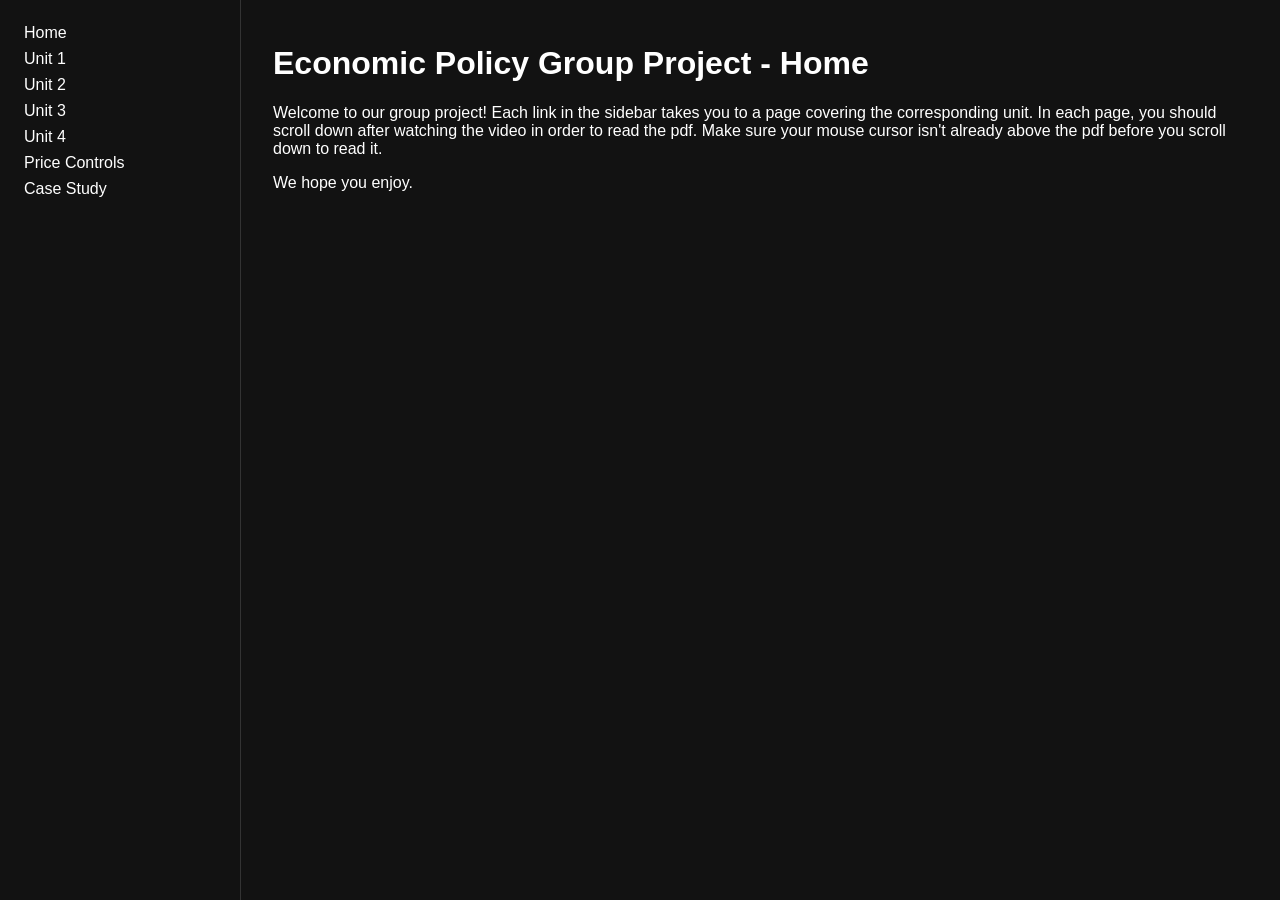
==== index.html @ c61ca4a8 "Update index.html" ====
<!DOCTYPE html>
<meta charset="utf-8">
<meta name="viewport" content="width=device-width">
<title>Home</title>
<link rel="stylesheet" href="style.css">
<nav>
    <a href="index.html">Home</a>
    <a href="unit1.html">Unit 1</a>
    <a href="unit2.html">Unit 2</a>
    <a href="unit3.html">Unit 3</a>
    <a href="unit4.html">Unit 4</a>
    <a href="price-controls.html">Price Controls</a>
    <a href="case-study.html">Case Study</a>
</nav>
<main>
  <h1>Economic Policy Group Project - Home</h1>
  <p>Welcome to our group project! Each link in the sidebar takes you to a page covering the corresponding unit. In each page, you should scroll down after watching the video in order to read the pdf. Make sure your mouse cursor isn't already above the pdf before you scroll down to read it. </p>
  <p>We hope you enjoy.</p>
</main>
---- style.css ----
:root { color-scheme: dark; }
body { display: flex; margin: 0; min-height: 100vh; font-family: sans-serif; }
nav { display: flex; flex-direction: column; gap: .5rem; width: 12rem; padding: 1.5rem; border-right: 1px solid #333; }
nav a { color: inherit; text-decoration: none; }
nav a:hover { text-decoration: underline; }
main { flex: 1; padding: 1.5rem 2rem; }
video, object { width: 100%; }
object { height: 90vh; }
.container { display: flex; gap: .5rem; }
.container video { flex: 1; min-width: 0; }
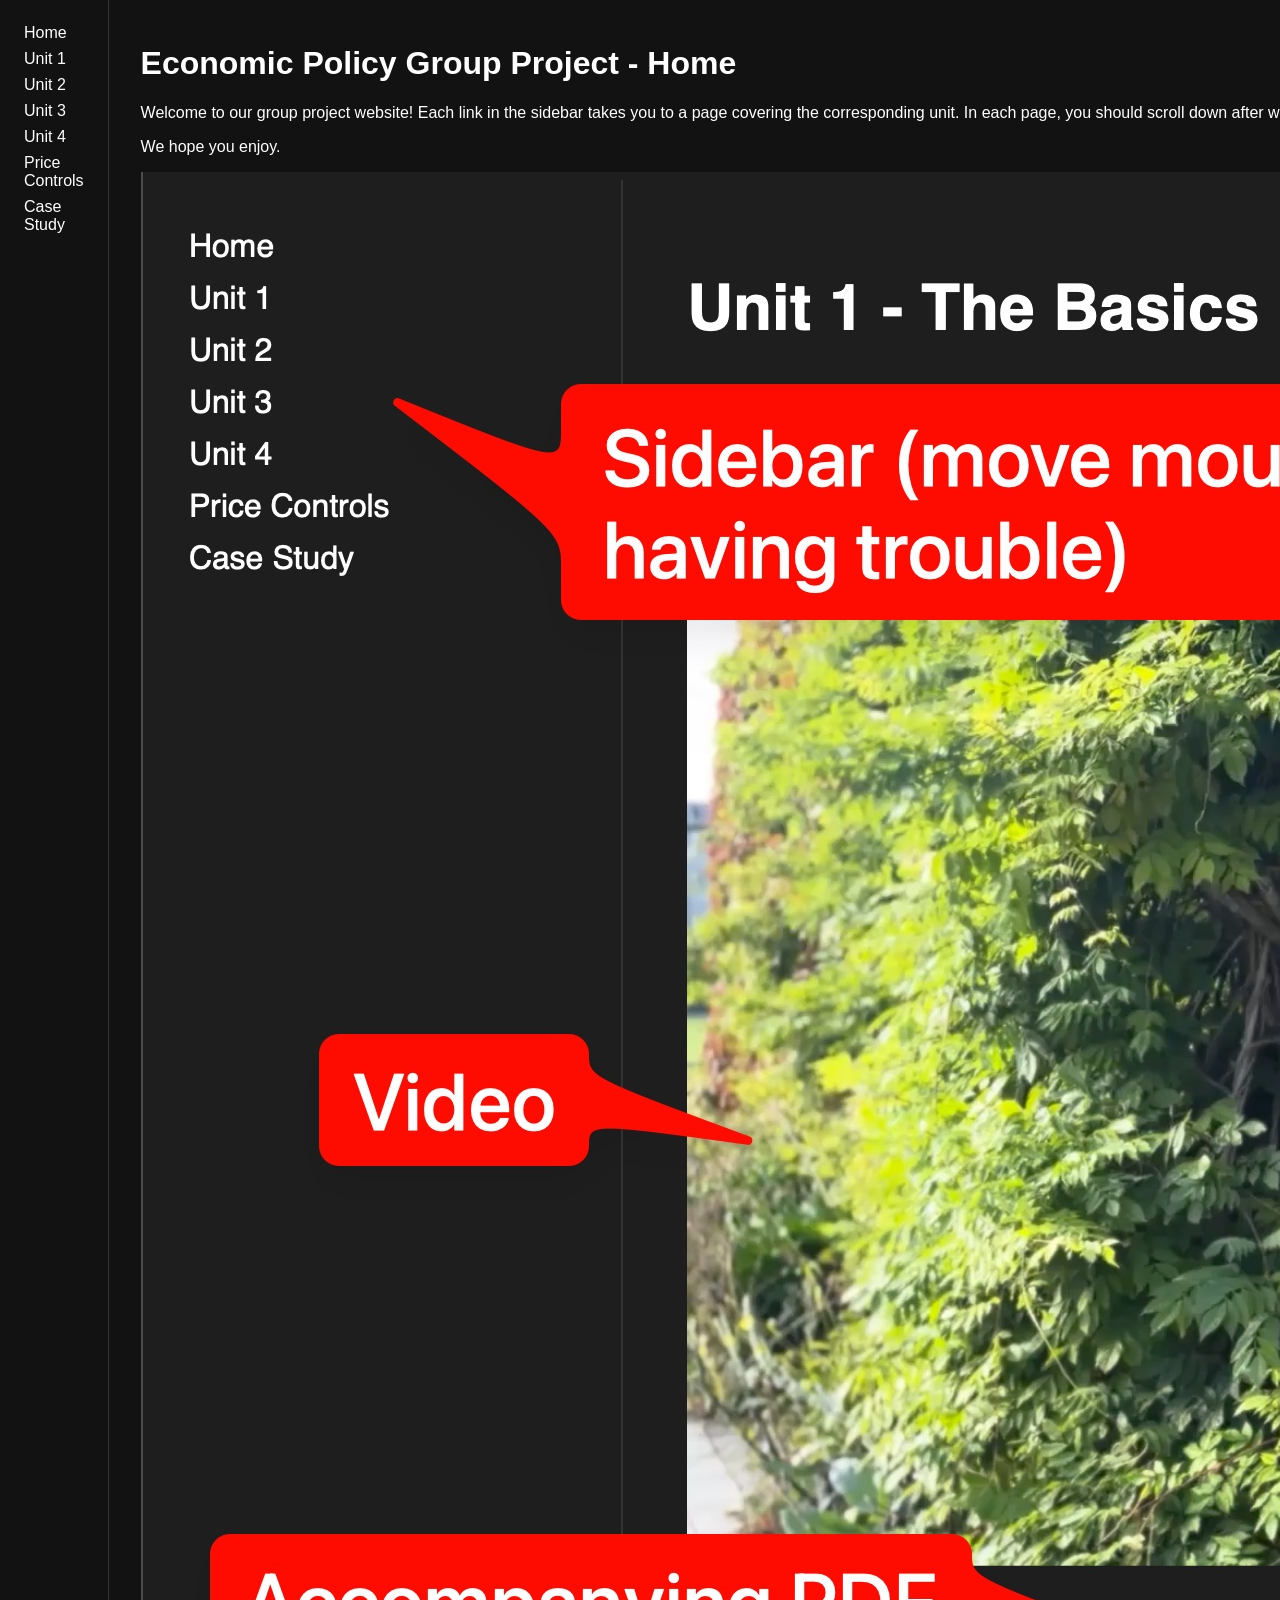
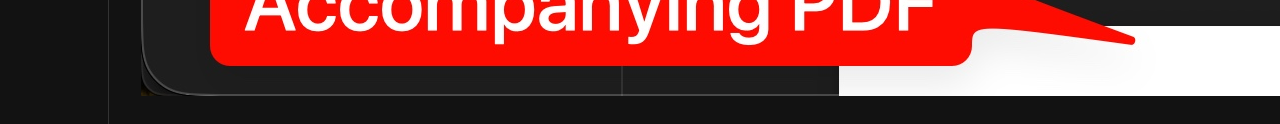
==== commit 056cfb65: "Update index.html + add image guide" ====
--- a/index.html
+++ b/index.html
@@ -14,6 +14,11 @@
 </nav>
 <main>
   <h1>Economic Policy Group Project - Home</h1>
-  <p>Welcome to our group project! Each link in the sidebar takes you to a page covering the corresponding unit. In each page, you should scroll down after watching the video in order to read the pdf. Make sure your mouse cursor isn't already above the pdf before you scroll down to read it. </p>
+  <p>Welcome to our group project website! Each link in 
+    the sidebar takes you to a page covering the corresponding unit. 
+    In each page, you should scroll down after watching the video 
+    in order to read the pdf. Try to move your mouse to the sidebar 
+    before you scroll down, it avoids issues. </p>
   <p>We hope you enjoy.</p>
+  <img src="guide.jpeg" alt="Image guide">
 </main>
--- a/style.css
+++ b/style.css
@@ -7,4 +7,5 @@
 video, object { width: 100%; }
 object { height: 90vh; }
 .container { display: flex; gap: .5rem; }
-.container video { flex: 1; min-width: 0; }+.container video { flex: 1; min-width: 0; }
+.pdf-container {border: white;}
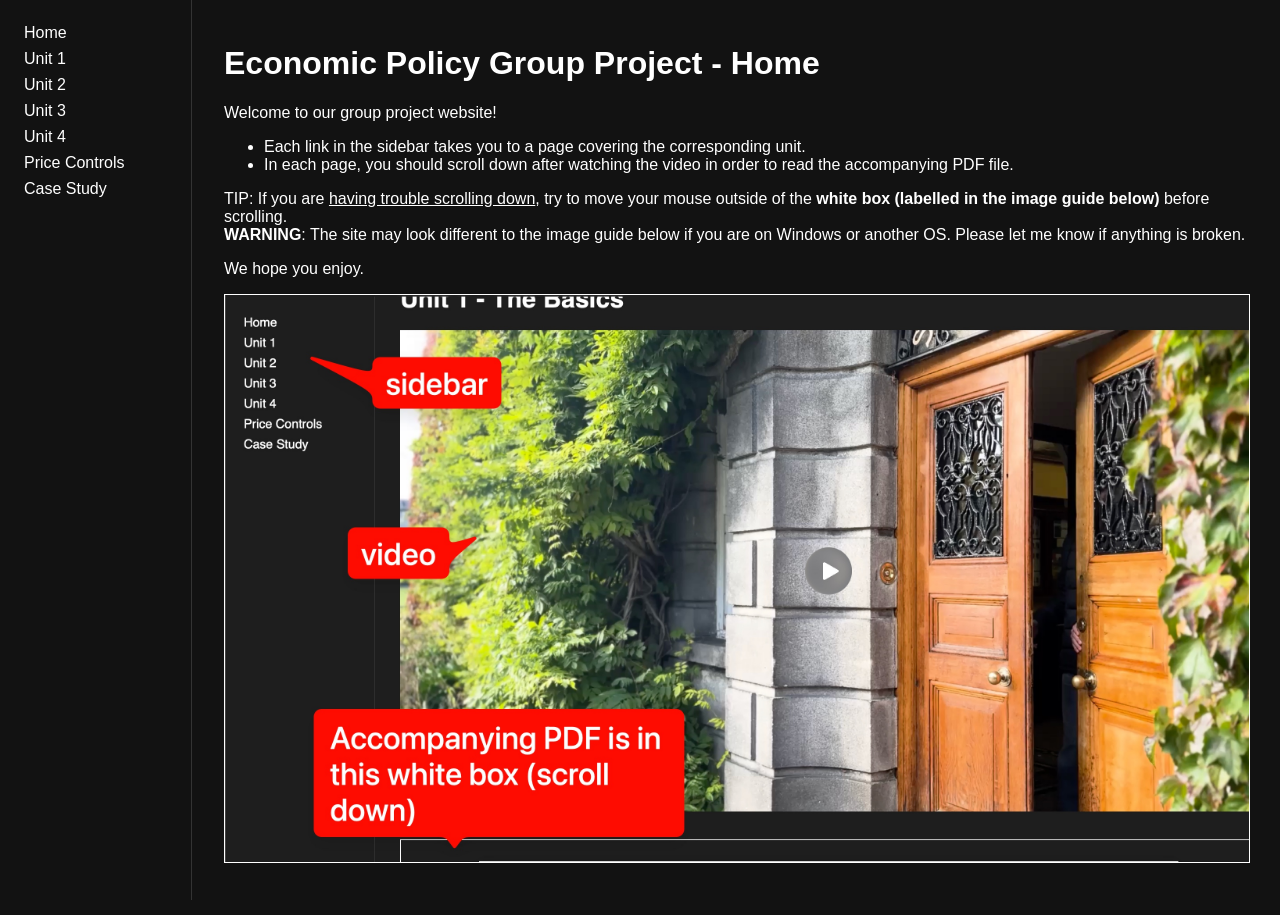
==== commit 26af9c08: "A few more changes" ====
--- a/index.html
+++ b/index.html
@@ -14,11 +14,21 @@
 </nav>
 <main>
   <h1>Economic Policy Group Project - Home</h1>
-  <p>Welcome to our group project website! Each link in 
-    the sidebar takes you to a page covering the corresponding unit. 
-    In each page, you should scroll down after watching the video 
-    in order to read the pdf. Try to move your mouse to the sidebar 
-    before you scroll down, it avoids issues. </p>
+  <p>Welcome to our group project website!</p>
+    <ul>
+      <li>Each link in 
+    the sidebar takes you to a page covering the corresponding unit.</li>
+      <li>In each page, you should scroll down after watching the video 
+    in order to read the accompanying PDF file.</li>
+    </ul>
+
+    <p>
+    TIP: If you are <u>having trouble scrolling down</u>, try to move your 
+    mouse outside of the <b>white box (labelled in the image guide 
+      below)</b> before scrolling. <br>
+    <b>WARNING</b>: The site may look different to the image guide below if you are on Windows or another OS. Please let me know if anything is broken.
+  </p>
+
   <p>We hope you enjoy.</p>
   <img src="guide.jpeg" alt="Image guide">
 </main>
--- a/style.css
+++ b/style.css
@@ -2,10 +2,11 @@
 body { display: flex; margin: 0; min-height: 100vh; font-family: sans-serif; }
 nav { display: flex; flex-direction: column; gap: .5rem; width: 12rem; padding: 1.5rem; border-right: 1px solid #333; }
 nav a { color: inherit; text-decoration: none; }
-nav a:hover { text-decoration: underline; }
-main { flex: 1; padding: 1.5rem 2rem; }
+nav { position: sticky; top: 0; height: 100vh; box-sizing: border-box; display: flex; flex-direction: column; gap: .5rem; width: 12rem; padding: 1.5rem; border-right: 1px solid #333; }
+main { flex: 1; padding: 1.5rem 2rem 3rem; gap: 3rem;}
 video, object { width: 100%; }
-object { height: 90vh; }
-.container { display: flex; gap: .5rem; }
+object { height: 90vh; border: 1px solid white; margin-top: 2rem; }
+.container { display: flex; }
 .container video { flex: 1; min-width: 0; }
-.pdf-container {border: white;}+img { max-width: 100%; border: 1px solid white; }
+footer { position: fixed; bottom: 0; left: 0; right: 0; padding: .5rem; text-align: center; font-size: .8rem; background: Canvas; border-top: 1px solid #333; }
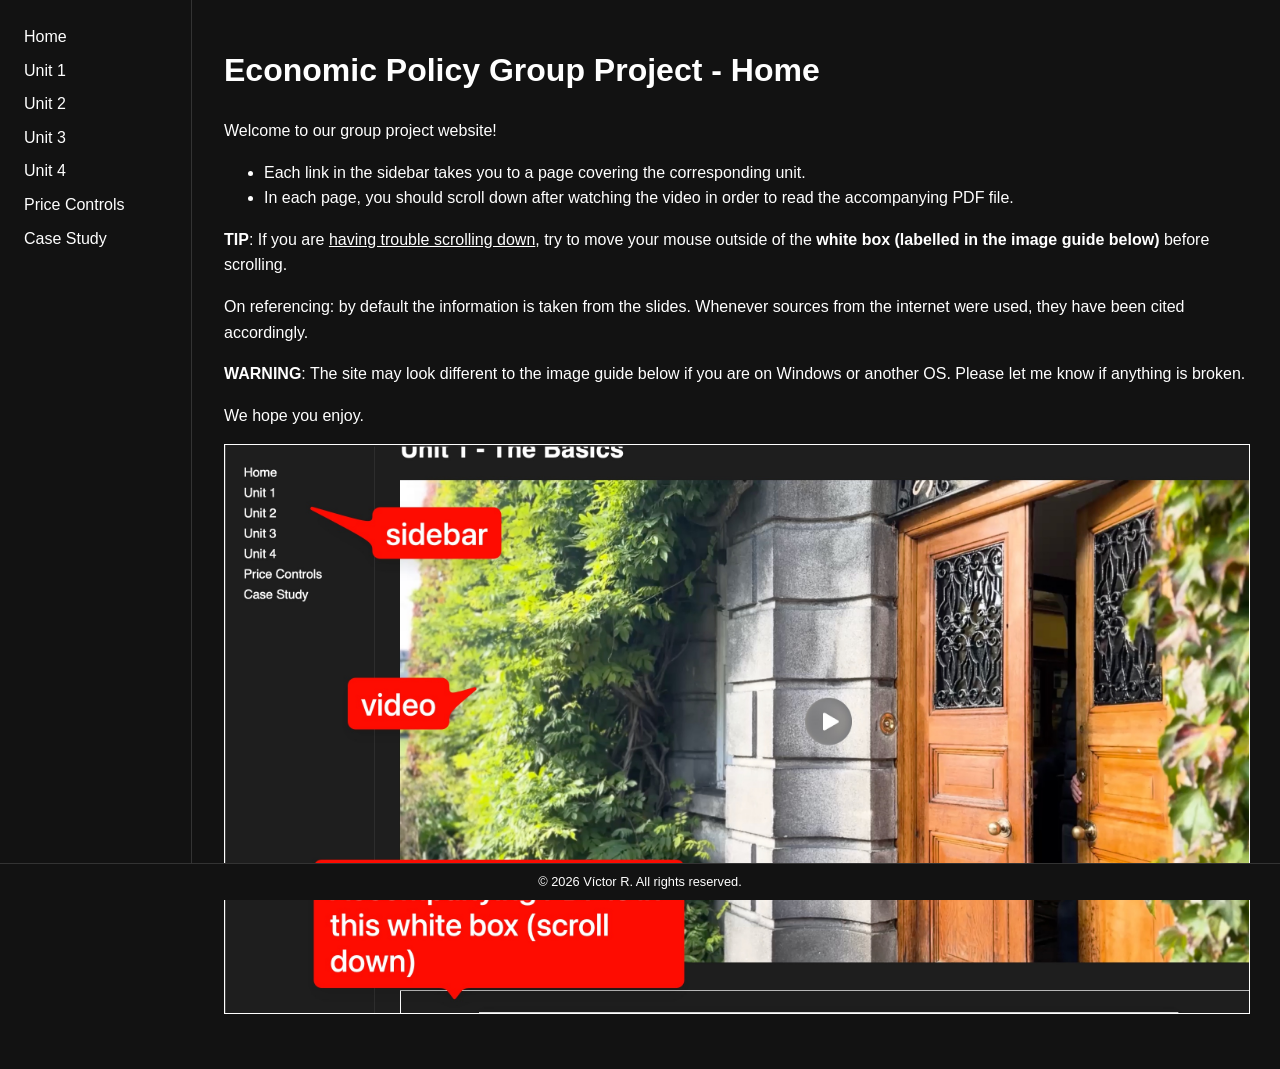
==== commit 9cfd69f8: "Add footer, rephrase Home page, add gap between unit 4 videos" ====
--- a/index.html
+++ b/index.html
@@ -22,13 +22,23 @@
     in order to read the accompanying PDF file.</li>
     </ul>
 
-    <p>
-    TIP: If you are <u>having trouble scrolling down</u>, try to move your 
-    mouse outside of the <b>white box (labelled in the image guide 
-      below)</b> before scrolling. <br>
+  <p>
+  <b>TIP</b>: If you are <u>having trouble scrolling down</u>, try to move your 
+  mouse outside of the <b>white box (labelled in the image guide 
+    below)</b> before scrolling. <br>
+  </p>
+  
+  <p>
+    On referencing: by default the information is taken from the slides. Whenever sources from the internet
+    were used, they have been cited accordingly. 
+  </p>
+  
+  <p>
     <b>WARNING</b>: The site may look different to the image guide below if you are on Windows or another OS. Please let me know if anything is broken.
   </p>
 
   <p>We hope you enjoy.</p>
+
   <img src="guide.jpeg" alt="Image guide">
-</main>+</main>
+<footer>© 2026 Víctor R. All rights reserved.</footer>
--- a/style.css
+++ b/style.css
@@ -6,7 +6,8 @@
 main { flex: 1; padding: 1.5rem 2rem 3rem; gap: 3rem;}
 video, object { width: 100%; }
 object { height: 90vh; border: 1px solid white; margin-top: 2rem; }
-.container { display: flex; }
+.container { display: flex; gap: 8px;}
 .container video { flex: 1; min-width: 0; }
 img { max-width: 100%; border: 1px solid white; }
-footer { position: fixed; bottom: 0; left: 0; right: 0; padding: .5rem; text-align: center; font-size: .8rem; background: Canvas; border-top: 1px solid #333; }+footer { position: fixed; bottom: 0; left: 0; right: 0; padding: .5rem; text-align: center; font-size: .8rem; background: Canvas; border-top: 1px solid #333; }
+body { line-height: 1.6; }
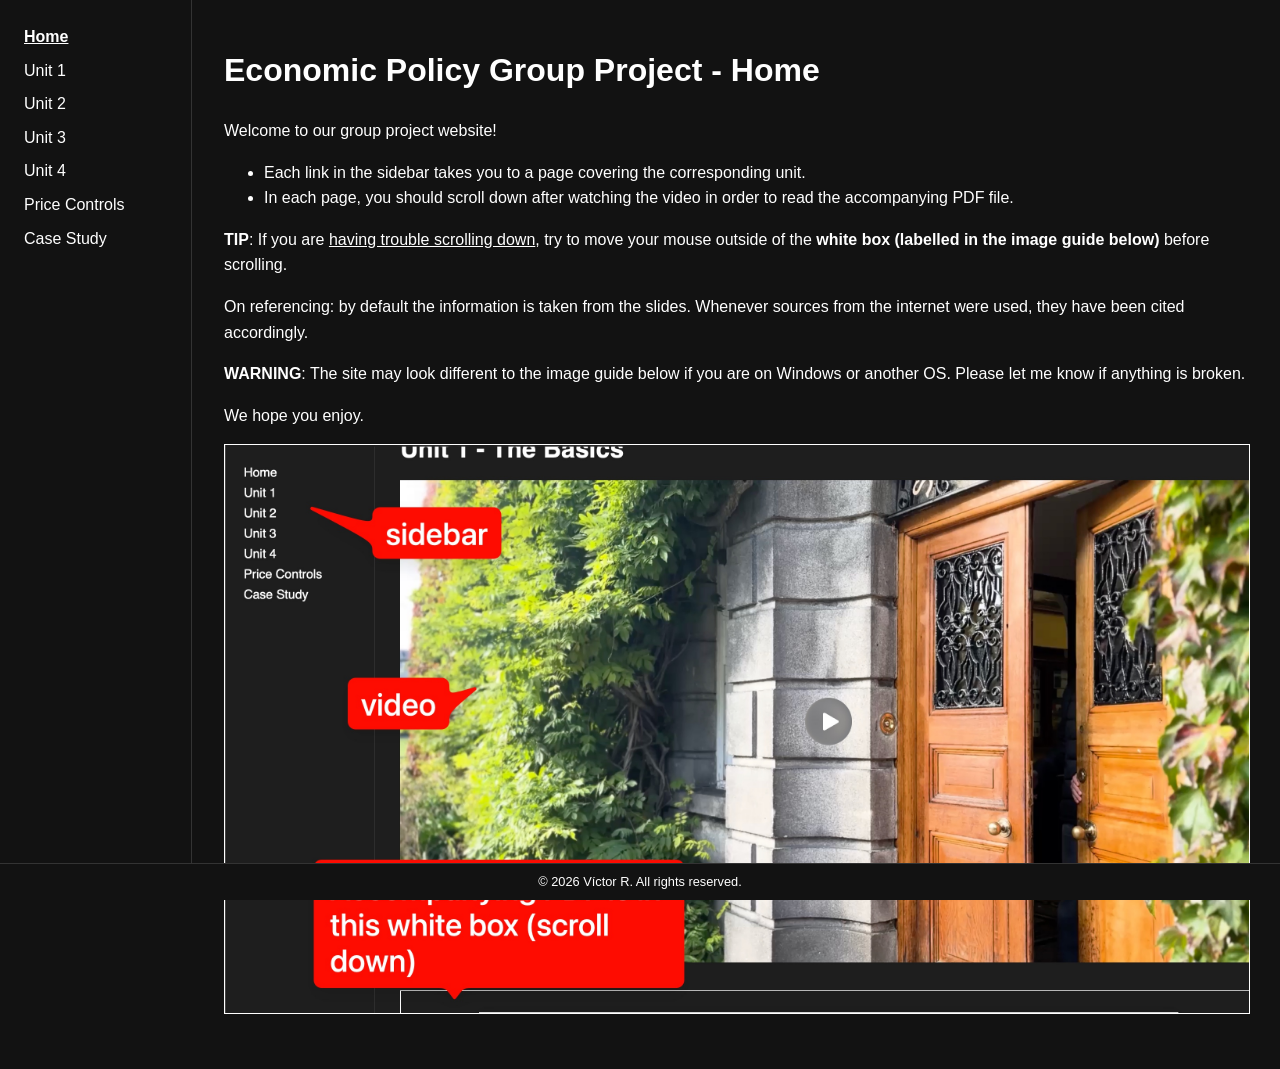
==== commit 4971c32c: "Add updating navbar links, case study explanation, and price controls page" ====
--- a/index.html
+++ b/index.html
@@ -4,7 +4,7 @@
 <title>Home</title>
 <link rel="stylesheet" href="style.css">
 <nav>
-    <a href="index.html">Home</a>
+    <u><b><a href="index.html">Home</a></b></u>
     <a href="unit1.html">Unit 1</a>
     <a href="unit2.html">Unit 2</a>
     <a href="unit3.html">Unit 3</a>
@@ -39,6 +39,6 @@
 
   <p>We hope you enjoy.</p>
 
-  <img src="guide.jpeg" alt="Image guide">
+  <img src="assets/guide.jpeg" alt="Image guide">
 </main>
 <footer>© 2026 Víctor R. All rights reserved.</footer>
